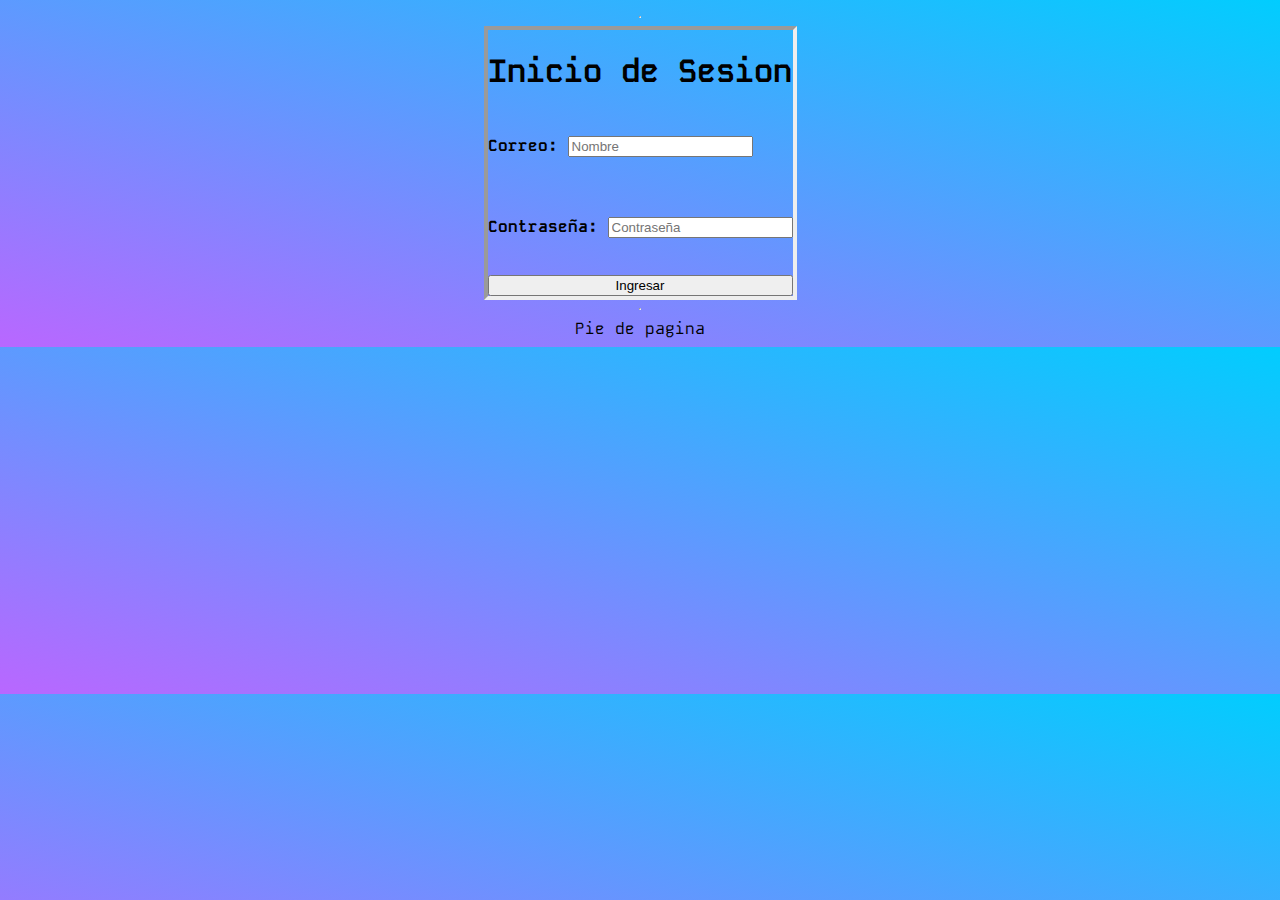
==== index.html @ 4c919260 "primera version de la tienda" ====
<!DOCTYPE html>
<html>
    <head>
        <title>trabajo Integrador</title>
        <meta charset="UTF-8">
       <link href="style.css" rel="stylesheet">
       <link rel="preconnect" href="https://fonts.googleapis.com">
<link rel="preconnect" href="https://fonts.gstatic.com" crossorigin>
<link href="https://fonts.googleapis.com/css2?family=Kode+Mono:wght@400..700&display=swap" rel="stylesheet">
    </head>

    <body id="iniciodesesion">
       
<hr>

<div class="container-sesion">
<div id="formulariodesesion">
        <form id="formulariodesesion" onsubmit="Validar()">
            <h1>Inicio de Sesion</h1>
            <h4>Correo: <input type="email" id="correo" name= "correo"  placeholder="Nombre" required></p></h4>

            <h4>Contraseña: <input type="password" id="contraseña" name="contraseña" placeholder="Contraseña" required></p></h4>
            <button type="submit">Ingresar</button>
        </form>
        
</div>
</div>
<script src="funciones.js"></script>
    </body>
    <hr>
    <footer>
        Pie de pagina
    </footer>


</html>
---- style.css ----
body {
    background: linear-gradient(to top right, #b967ff, #01cdfe);

    font-family: "Kode Mono", monospace;
    font-optical-sizing: auto;
    font-weight: weight;
    font-style: normal;
    
    justify-content: space-evenly;
    display:flex;
    flex-direction: column;
    align-items: center;
    
}

#formulariodesesion {
    margin:center;
    display:flex;
    flex-direction: column;
	align-items:center;
	flex-wrap:wrap;	
	display:grid;
	border-width:2px;
	 border-style: inset;

}
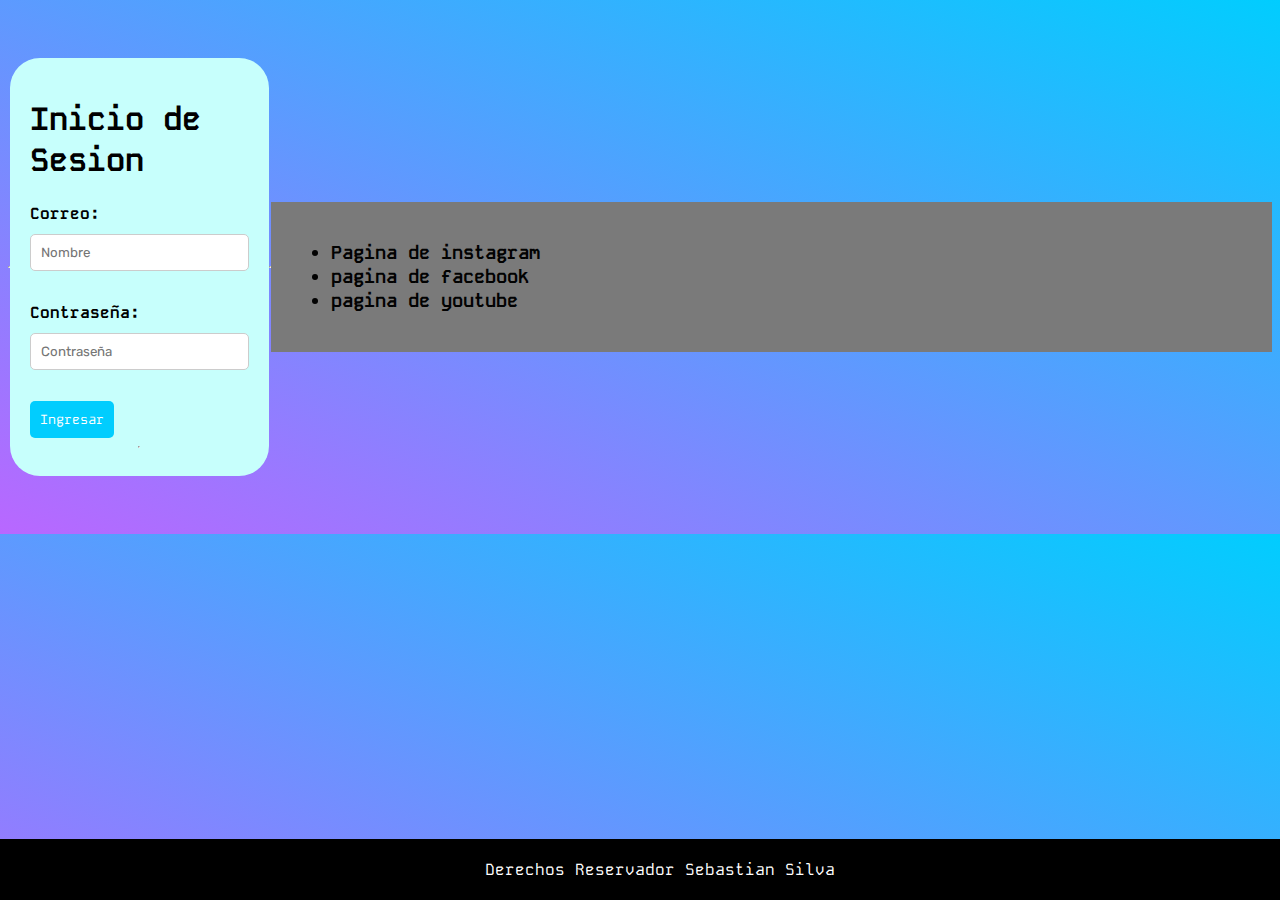
==== commit c148abb9: "cambios en el index y css" ====
--- a/index.html
+++ b/index.html
@@ -7,6 +7,9 @@
        <link rel="preconnect" href="https://fonts.googleapis.com">
 <link rel="preconnect" href="https://fonts.gstatic.com" crossorigin>
 <link href="https://fonts.googleapis.com/css2?family=Kode+Mono:wght@400..700&display=swap" rel="stylesheet">
+<link rel="preconnect" href="https://fonts.googleapis.com">
+<link rel="preconnect" href="https://fonts.gstatic.com" crossorigin>
+<link href="https://fonts.googleapis.com/css2?family=Rubik:ital,wght@0,300..900;1,300..900&display=swap" rel="stylesheet">
     </head>
 
     <body id="iniciodesesion">
@@ -15,21 +18,33 @@
 
 <div class="container-sesion">
 <div id="formulariodesesion">
-        <form id="formulariodesesion" onsubmit="Validar()">
+        <form onsubmit="Validar()">
             <h1>Inicio de Sesion</h1>
-            <h4>Correo: <input type="email" id="correo" name= "correo"  placeholder="Nombre" required></p></h4>
+            <h4>Correo: <input id="correo" type="email"  name= "correo"  placeholder="Nombre" required></h4>
 
-            <h4>Contraseña: <input type="password" id="contraseña" name="contraseña" placeholder="Contraseña" required></p></h4>
-            <button type="submit">Ingresar</button>
+            <h4>Contraseña: <input id="contraseña" type="password" name="contraseña" placeholder="Contraseña" required></h4>
+            <button id="ingresar" type="submit">Ingresar</button>
         </form>
-        
+        <hr>
 </div>
 </div>
 <script src="funciones.js"></script>
+<hr>
     </body>
-    <hr>
-    <footer>
-        Pie de pagina
+    <div class="informacionadicional">
+        <p>
+        <h3>
+            <ul>
+                <li>Pagina de instagram</li>
+                <li>pagina de facebook</li>
+                <li>pagina de youtube</li>
+            </ul>
+        </h3>
+        </p>
+    </div>
+  
+    <footer class="piedepagina">
+        Derechos Reservador Sebastian Silva
     </footer>
 
 
--- a/style.css
+++ b/style.css
@@ -6,22 +6,96 @@
     font-weight: weight;
     font-style: normal;
     
-    justify-content: space-evenly;
+    justify-content: space-between;
     display:flex;
-    flex-direction: column;
+    
     align-items: center;
+
+    margin:10;
     
 }
 
 #formulariodesesion {
-    margin:center;
-    display:flex;
+    margin:0;
+    display:grid;
     flex-direction: column;
 	align-items:center;
-	flex-wrap:wrap;	
-	display:grid;
-	border-width:2px;
-	 border-style: inset;
+	
+	border-width:6px;
+    border-radius:30px;
+     padding:20px;
+     background: rgb(199, 255, 252);
+
+     max-width:300px;
+     height: 90%;
+margin-top:50px;
+margin-bottom:50px;
+
+     
+     
+
+}
+#correo, #contraseña {
+    font-family: "Rubik", sans-serif;
+    padding: 10px;
+    margin: 10px 0;
+    border: 1px solid #ccc;
+    border-radius: 5px;
+    width: 100%;
+    box-sizing: border-box;
+}
+#correo:hover, #contraseña:hover{
+background-color: rgb(255, 142, 246);
+color:#333;
+}
+#correo:hover::placeholder, #contraseña:hover::placeholder{
+    
+    color:#000000;
+    }
+
+    button {
+        font-family: "Kode Mono", monospace; 
+        padding: 10px;
+        background-color: #01cdfe;
+        color: white;
+        border: none;
+        border-radius: 5px;
+        cursor:pointer;
+    }
+
+    .informacionadicional{
+        background-color: rgb(122, 122, 122);
+    color:rgb(2, 2, 2);
+    
+
+    width:100%;
+    padding:20px;
+   margin-top:20px;
+    
+    
+    grid-area: informacionadicional;
+
+
+    }
+.piedepagina {
+    background-color: black;
+    color:white;
+    
+    text-align: center;
+   
+    
+    width:100%;
+    padding:20px;
+   
+    
+    position:absolute;
+    bottom:0;
+    left:0;
+    right:0;
+
 
 }
 
+
+
+
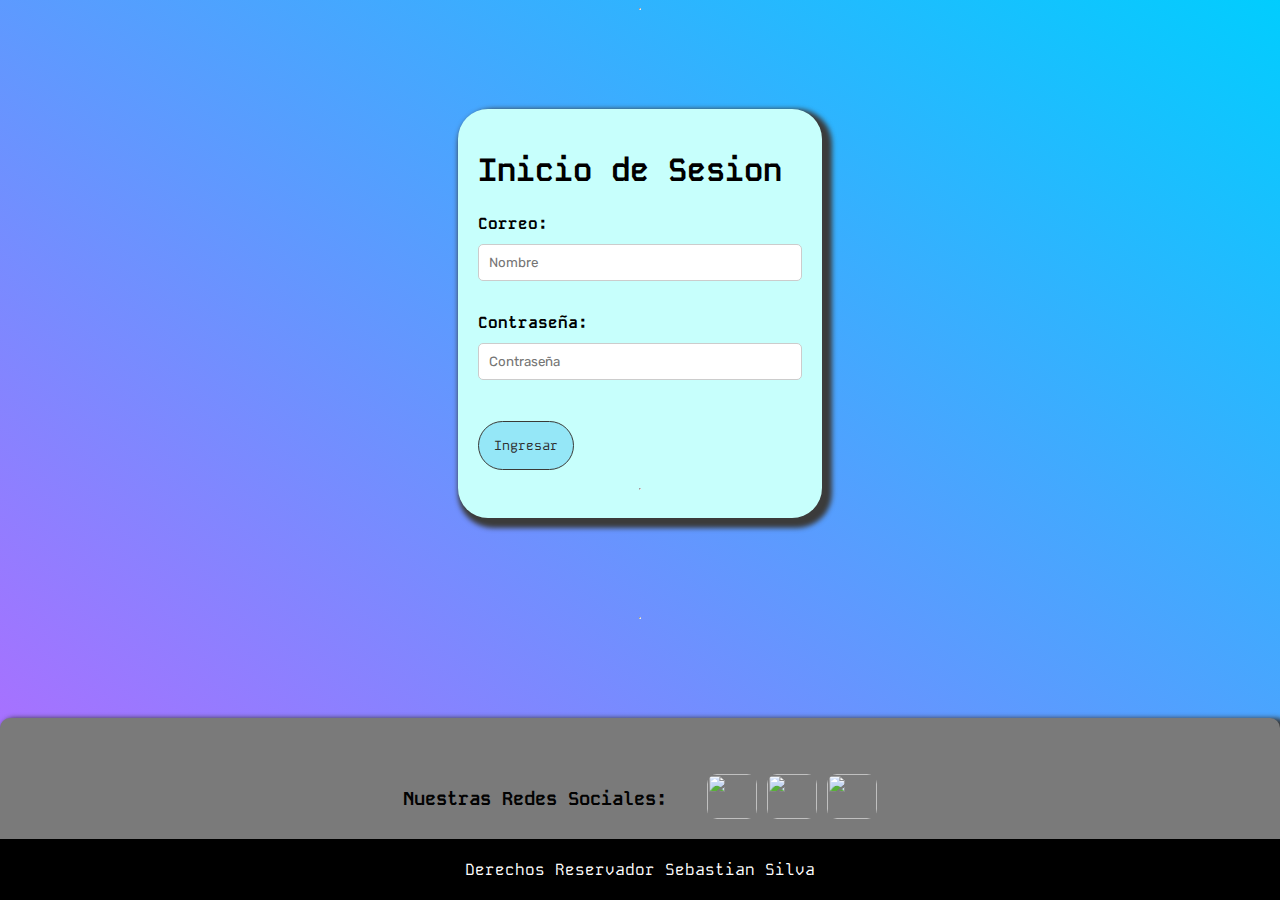
==== commit 943e8d96: "cambios en css para el inicio y la estructura de index" ====
--- a/index.html
+++ b/index.html
@@ -1,51 +1,57 @@
 <!DOCTYPE html>
 <html>
-    <head>
-        <title>trabajo Integrador</title>
-        <meta charset="UTF-8">
-       <link href="style.css" rel="stylesheet">
-       <link rel="preconnect" href="https://fonts.googleapis.com">
-<link rel="preconnect" href="https://fonts.gstatic.com" crossorigin>
-<link href="https://fonts.googleapis.com/css2?family=Kode+Mono:wght@400..700&display=swap" rel="stylesheet">
-<link rel="preconnect" href="https://fonts.googleapis.com">
-<link rel="preconnect" href="https://fonts.gstatic.com" crossorigin>
-<link href="https://fonts.googleapis.com/css2?family=Rubik:ital,wght@0,300..900;1,300..900&display=swap" rel="stylesheet">
-    </head>
 
-    <body id="iniciodesesion">
-       
-<hr>
+<head>
+    <title>trabajo Integrador</title>
+    <meta charset="UTF-8">
+    <link href="style.css" rel="stylesheet">
+    <link rel="preconnect" href="https://fonts.googleapis.com">
+    <link rel="preconnect" href="https://fonts.gstatic.com" crossorigin>
+    <link href="https://fonts.googleapis.com/css2?family=Kode+Mono:wght@400..700&display=swap" rel="stylesheet">
+    <link rel="preconnect" href="https://fonts.googleapis.com">
+    <link rel="preconnect" href="https://fonts.gstatic.com" crossorigin>
+    <link href="https://fonts.googleapis.com/css2?family=Rubik:ital,wght@0,300..900;1,300..900&display=swap" rel="stylesheet">
+</head>
 
-<div class="container-sesion">
-<div id="formulariodesesion">
-        <form onsubmit="Validar()">
-            <h1>Inicio de Sesion</h1>
-            <h4>Correo: <input id="correo" type="email"  name= "correo"  placeholder="Nombre" required></h4>
+<body id="iniciodesesion">
 
-            <h4>Contraseña: <input id="contraseña" type="password" name="contraseña" placeholder="Contraseña" required></h4>
-            <button id="ingresar" type="submit">Ingresar</button>
-        </form>
-        <hr>
-</div>
-</div>
-<script src="funciones.js"></script>
-<hr>
-    </body>
+    <hr>
+
+    <div class="container-sesion">
+        <div id="formulariodesesion">
+            <form onsubmit="Validar()">
+                <h1>Inicio de Sesion</h1>
+                <h4>Correo: <input id="correo" type="email" name="correo" placeholder="Nombre" required></h4>
+
+                <h4>Contraseña: <input id="contraseña" type="password" name="contraseña" placeholder="Contraseña"
+                        required></h4>
+                <button id="ingresar" type="submit">Ingresar</button>
+            </form>
+            <hr>
+        </div>
+    </div>
+
+    <hr>
+
     <div class="informacionadicional">
-        <p>
-        <h3>
-            <ul>
-                <li>Pagina de instagram</li>
-                <li>pagina de facebook</li>
-                <li>pagina de youtube</li>
-            </ul>
-        </h3>
-        </p>
+        
+        <h3>Nuestras Redes Sociales: </h3>
+   
+        <ul>
+            <a href ="https://www.instagram.com/unq_oficial/"><img id="iconoadicional" src="instagramicon.png"></a>
+            <a href="https://www.youtube.com/playlist?list=PLF9m_KuNIqsE69a3zf6g1i_yLt7GVsYJK"><img id="iconoadicional" src="youtubeicon.png"></a>
+            <a href="https://www.unq.edu.ar/"><img id="iconoadicional" src="logoquilmes.jpg"></a>
+        </ul>
+        
+
+      
     </div>
-  
+
     <footer class="piedepagina">
         Derechos Reservador Sebastian Silva
     </footer>
 
+    <script src="funciones.js"></script>
+</body>
 
 </html>--- a/style.css
+++ b/style.css
@@ -1,41 +1,48 @@
 body {
-    background: linear-gradient(to top right, #b967ff, #01cdfe);
-
+    background: url("fondoinicio.png"), linear-gradient(to top right, #b967ff, #01cdfe);
+background-size:cover, contain;
+background-position: center,center;
+background-repeat: no-repeat, no-repeat;
+    flex-direction: column;
     font-family: "Kode Mono", monospace;
     font-optical-sizing: auto;
     font-weight: weight;
     font-style: normal;
-    
+height: 100vh;
+width: 100vw;
     justify-content: space-between;
-    display:flex;
-    
+    display: flex;
+
     align-items: center;
 
-    margin:10;
-    
+    margin: 0;
+    padding:0;
+
 }
 
 #formulariodesesion {
-    margin:0;
-    display:grid;
+    margin: 20px 0;
+    display: grid;
     flex-direction: column;
-	align-items:center;
-	
-	border-width:6px;
-    border-radius:30px;
-     padding:20px;
-     background: rgb(199, 255, 252);
+    align-items: center;
 
-     max-width:300px;
-     height: 90%;
-margin-top:50px;
-margin-bottom:50px;
+    border-width: 6px;
+    border-radius: 30px;
+    padding: 20px;
+    background: rgb(199, 255, 252);
 
-     
-     
+    max-width: 400px;
+    height: auto;
+    margin-top: 20px;
+    margin-bottom: 20px;
 
+    box-shadow: 5px 5px 5px 5px rgb(59, 59, 59);
+    box-sizing: border-box;
 }
-#correo, #contraseña {
+
+#correo,
+#contraseña {
+    margin:10px 0;
     font-family: "Rubik", sans-serif;
     padding: 10px;
     margin: 10px 0;
@@ -44,58 +51,87 @@
     width: 100%;
     box-sizing: border-box;
 }
-#correo:hover, #contraseña:hover{
-background-color: rgb(255, 142, 246);
-color:#333;
+
+#correo:hover,
+#contraseña:hover {
+    background-color: rgb(255, 142, 246);
+    color: #333;
 }
-#correo:hover::placeholder, #contraseña:hover::placeholder{
-    
-    color:#000000;
-    }
 
-    button {
-        font-family: "Kode Mono", monospace; 
-        padding: 10px;
-        background-color: #01cdfe;
-        color: white;
-        border: none;
-        border-radius: 5px;
-        cursor:pointer;
-    }
+#correo:hover::placeholder,
+#contraseña:hover::placeholder {
 
-    .informacionadicional{
-        background-color: rgb(122, 122, 122);
-    color:rgb(2, 2, 2);
-    
+    color: #000000;
+}
 
-    width:100%;
-    padding:20px;
-   margin-top:20px;
-    
-    
-    grid-area: informacionadicional;
+#ingresar {
 
+    margin: 10px 0;
 
-    }
-.piedepagina {
-    background-color: black;
-    color:white;
-    
-    text-align: center;
+    font-family: "Rubik", sans-serif;
+    border-style: solid;
+    border-width: 1px;
+    font-family: "Kode Mono", monospace;
+    padding: 15px;
+    background-color: #81def5b9;
+    color: rgb(46, 46, 46);
+
+    cursor: pointer;
+    border-radius: 29px;
+    border-color: rgb(58, 58, 55);
+}
+
+.informacionadicional {
+
+    border-radius: 10px;
+    box-sizing: border-box;
+    background-color: rgb(122, 122, 122);
+    color: rgb(2, 2, 2);
+
+    justify-content: center;
+    align-items: center;
+    vertical-align: middle;
+    display: flex;
+
+    width: 100%;
+    padding: 40px;
+    margin-top: 20px;
+    max-width: 10;
+    margin-bottom: 20px;
    
-    
-    width:100%;
-    padding:20px;
-   
-    
-    position:absolute;
-    bottom:0;
-    left:0;
-    right:0;
+    left: 0px;
+    right: 0px;
+
+    position: relative;
+
+    box-shadow: 5px 5px 5px 5px rgb(59, 59, 59);
+    box-sizing: border-box;
 
 
 }
 
+.piedepagina {
+    margin-top: 20px;
+    background-color: black;
+    color: white;
+
+    text-align: center;
 
 
+    width: 100%;
+    padding: 20px;
 
+
+    position: absolute;
+    bottom: 0px;
+    left: 0px;
+    right: 0px;
+    box-sizing: border-box;
+
+}
+
+#iconoadicional {
+    width: 50px;
+    height:45px ;
+    border-radius: 10px;
+}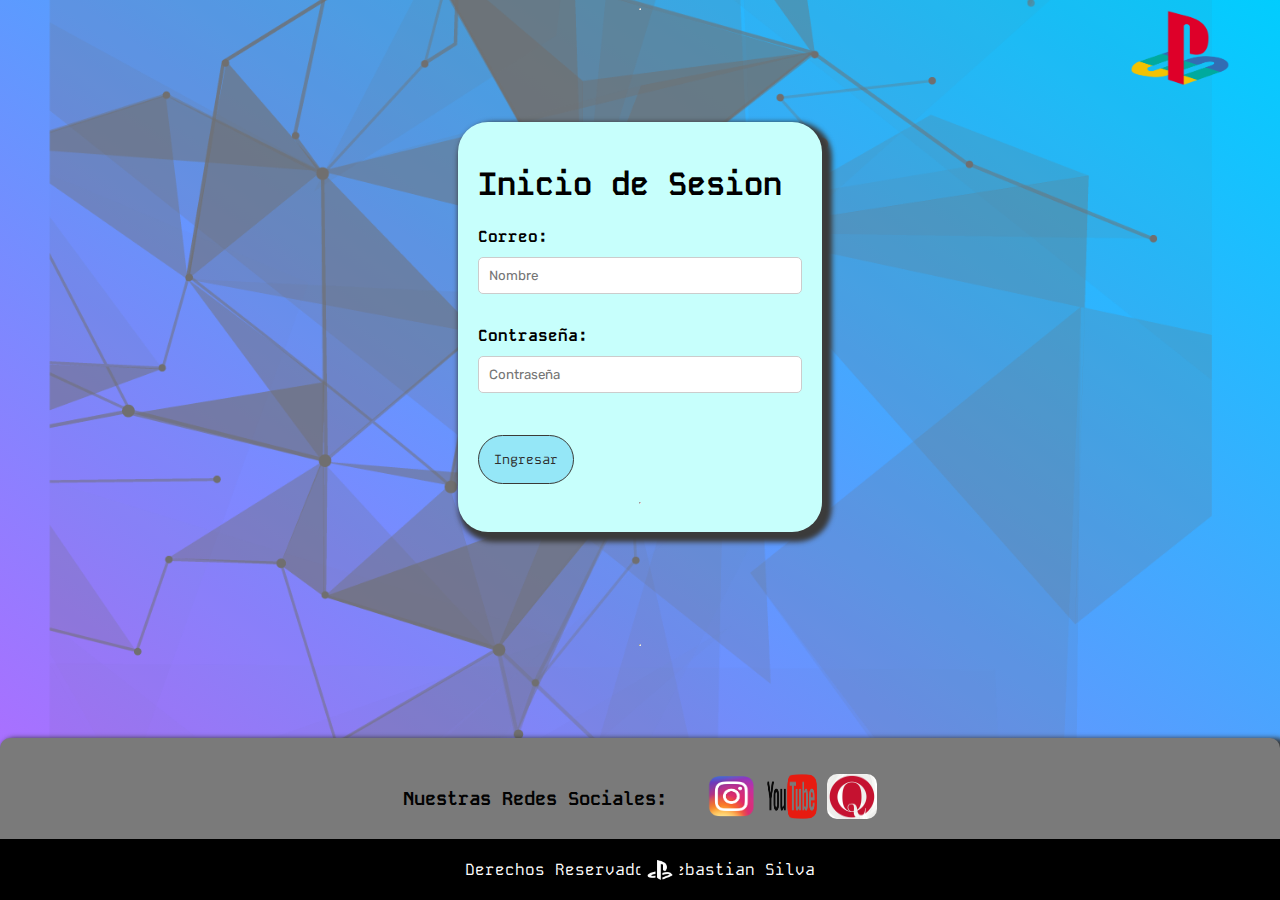
==== commit 456dc772: "pagina casi terminada, casi la perdemos" ====
--- a/index.html
+++ b/index.html
@@ -14,7 +14,7 @@
 </head>
 
 <body id="iniciodesesion">
-
+<img id="principallogo"src="logoprincipal.png">
     <hr>
 
     <div class="container-sesion">
@@ -48,7 +48,7 @@
     </div>
 
     <footer class="piedepagina">
-        Derechos Reservador Sebastian Silva
+        Derechos Reservador Sebastian Silva<img id="logofooter"src="playstationlogofooter.png">
     </footer>
 
     <script src="funciones.js"></script>
--- a/style.css
+++ b/style.css
@@ -1,137 +1,193 @@
-body {
-    background: url("fondoinicio.png"), linear-gradient(to top right, #b967ff, #01cdfe);
-background-size:cover, contain;
-background-position: center,center;
-background-repeat: no-repeat, no-repeat;
-    flex-direction: column;
-    font-family: "Kode Mono", monospace;
-    font-optical-sizing: auto;
-    font-weight: weight;
-    font-style: normal;
-height: 100vh;
-width: 100vw;
-    justify-content: space-between;
-    display: flex;
-
-    align-items: center;
-
-    margin: 0;
-    padding:0;
-
-}
-
-#formulariodesesion {
-    margin: 20px 0;
-    display: grid;
-    flex-direction: column;
-    align-items: center;
-
-    border-width: 6px;
-    border-radius: 30px;
-    padding: 20px;
-    background: rgb(199, 255, 252);
-
-    max-width: 400px;
-    height: auto;
-    margin-top: 20px;
-    margin-bottom: 20px;
-
-    box-shadow: 5px 5px 5px 5px rgb(59, 59, 59);
-    box-sizing: border-box;
-}
-
-#correo,
-#contraseña {
-    margin:10px 0;
-    font-family: "Rubik", sans-serif;
-    padding: 10px;
-    margin: 10px 0;
-    border: 1px solid #ccc;
-    border-radius: 5px;
-    width: 100%;
-    box-sizing: border-box;
-}
-
-#correo:hover,
-#contraseña:hover {
-    background-color: rgb(255, 142, 246);
-    color: #333;
-}
-
-#correo:hover::placeholder,
-#contraseña:hover::placeholder {
-
-    color: #000000;
-}
-
-#ingresar {
-
-    margin: 10px 0;
-
-    font-family: "Rubik", sans-serif;
-    border-style: solid;
-    border-width: 1px;
-    font-family: "Kode Mono", monospace;
-    padding: 15px;
-    background-color: #81def5b9;
-    color: rgb(46, 46, 46);
-
-    cursor: pointer;
-    border-radius: 29px;
-    border-color: rgb(58, 58, 55);
-}
-
-.informacionadicional {
-
-    border-radius: 10px;
-    box-sizing: border-box;
-    background-color: rgb(122, 122, 122);
-    color: rgb(2, 2, 2);
-
-    justify-content: center;
-    align-items: center;
-    vertical-align: middle;
-    display: flex;
-
-    width: 100%;
-    padding: 40px;
-    margin-top: 20px;
-    max-width: 10;
-    margin-bottom: 20px;
-   
-    left: 0px;
-    right: 0px;
-
-    position: relative;
-
-    box-shadow: 5px 5px 5px 5px rgb(59, 59, 59);
-    box-sizing: border-box;
-
-
-}
-
-.piedepagina {
-    margin-top: 20px;
-    background-color: black;
-    color: white;
-
-    text-align: center;
-
-
-    width: 100%;
-    padding: 20px;
-
-
-    position: absolute;
-    bottom: 0px;
-    left: 0px;
-    right: 0px;
-    box-sizing: border-box;
-
-}
-
-#iconoadicional {
-    width: 50px;
-    height:45px ;
-    border-radius: 10px;
-}+body {
+    background: url("fondoinicio.png"), linear-gradient(to top right, #b967ff, #01cdfe);
+    background-size: cover, contain;
+    background-position: center, center;
+    background-repeat: no-repeat, no-repeat;
+    flex-direction: column;
+    font-family: "Kode Mono", monospace;
+    font-optical-sizing: auto;
+    font-weight: weight;
+    font-style: normal;
+    height: 100vh;
+    width: 100vw;
+    justify-content: space-between;
+    display: flex;
+
+    align-items: center;
+
+    margin: 0;
+    padding: 0;
+
+}
+
+#formulariodesesion {
+    margin: 20px 0;
+    display: grid;
+    flex-direction: column;
+    align-items: center;
+
+    border-width: 6px;
+    border-radius: 30px;
+    padding: 20px;
+    background: rgb(199, 255, 252);
+
+    max-width: 400px;
+    height: auto;
+    margin-top: 20px;
+    margin-bottom: 20px;
+
+    box-shadow: 5px 5px 5px 5px rgb(59, 59, 59);
+    box-sizing: border-box;
+}
+
+#correo,
+#contraseña {
+    margin: 10px 0;
+    font-family: "Rubik", sans-serif;
+    padding: 10px;
+    margin: 10px 0;
+    border: 1px solid #ccc;
+    border-radius: 5px;
+    width: 100%;
+    box-sizing: border-box;
+}
+
+#correo:hover,
+#contraseña:hover {
+    background-color: rgb(255, 142, 246);
+    color: #333;
+}
+
+#correo:hover::placeholder,
+#contraseña:hover::placeholder {
+
+    color: #000000;
+}
+
+#ingresar {
+
+    margin: 10px 0;
+
+    font-family: "Rubik", sans-serif;
+    border-style: solid;
+    border-width: 1px;
+    font-family: "Kode Mono", monospace;
+    padding: 15px;
+    background-color: #81def5b9;
+    color: rgb(46, 46, 46);
+
+    cursor: pointer;
+    border-radius: 29px;
+    border-color: rgb(58, 58, 55);
+}
+
+.informacionadicional {
+
+    border-radius: 10px;
+    box-sizing: border-box;
+    background-color: rgb(122, 122, 122);
+    color: rgb(2, 2, 2);
+
+    justify-content: center;
+    align-items: center;
+    vertical-align: middle;
+    display: flex;
+
+    width: 100%;
+    padding: 20px;
+    margin-top: 20px;
+    max-width: 10;
+    margin-bottom: 20px;
+bottom:20px;
+    left: 0px;
+    right: 0px;
+
+    position: relative;
+
+    box-shadow: 5px 5px 5px 5px rgb(59, 59, 59);
+    box-sizing: border-box;
+
+
+}
+
+.piedepagina {
+    margin-top: 20px;
+    background-color: black;
+    color: white;
+
+    text-align: center;
+
+
+    width: 100%;
+    padding: 20px;
+
+
+    position: absolute;
+    bottom: 0px;
+    left: 0px;
+    right: 0px;
+    box-sizing: border-box;
+
+}
+
+#iconoadicional {
+    width: 50px;
+    height: 45px;
+    border-radius: 10px;
+}
+
+#imagen1 {
+    height: 250px;
+    width: 250px;
+
+}
+
+#imagen2 {
+    height: 250px;
+    width: 250px;
+
+}
+
+#imagen3 {
+    height: 250px;
+    width: 250px;
+
+}
+
+#imagen4 {
+    height: 250px;
+    width: 185px;
+
+}
+
+#imagen5 {
+    height: 250px;
+    width: 250px;
+
+}
+
+#imagen6 {
+    height: 250px;
+    width: 250px;
+
+}
+
+.producto {
+    padding: 5px;
+    border-style: solid;
+    border-color: #000000;
+    font-family: Arial, Helvetica, sans-serif;
+}
+#principallogo {
+    width:100px;
+    position:absolute;
+    right:50px;
+    top:10px;
+}
+#logofooter {
+    width:40px;
+    position:absolute;
+    right:600px;
+    bottom:10px;
+
+}
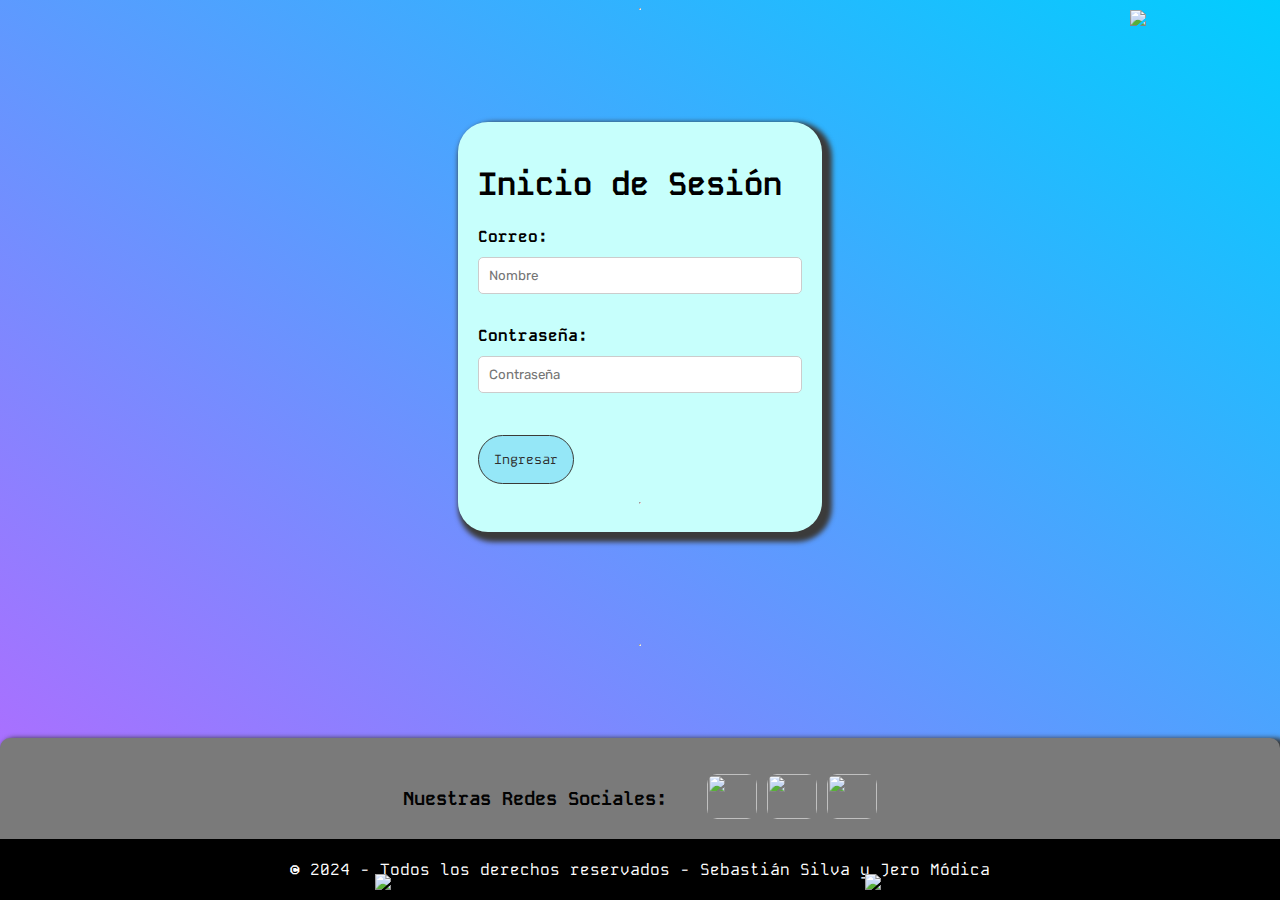
==== commit cec028be: "Sucio y Desprolijo (Pero mayormente Funcional)" ====
--- a/index.html
+++ b/index.html
@@ -1,57 +1,59 @@
-<!DOCTYPE html>
-<html>
-
-<head>
-    <title>trabajo Integrador</title>
-    <meta charset="UTF-8">
-    <link href="style.css" rel="stylesheet">
-    <link rel="preconnect" href="https://fonts.googleapis.com">
-    <link rel="preconnect" href="https://fonts.gstatic.com" crossorigin>
-    <link href="https://fonts.googleapis.com/css2?family=Kode+Mono:wght@400..700&display=swap" rel="stylesheet">
-    <link rel="preconnect" href="https://fonts.googleapis.com">
-    <link rel="preconnect" href="https://fonts.gstatic.com" crossorigin>
-    <link href="https://fonts.googleapis.com/css2?family=Rubik:ital,wght@0,300..900;1,300..900&display=swap" rel="stylesheet">
-</head>
-
-<body id="iniciodesesion">
-<img id="principallogo"src="logoprincipal.png">
-    <hr>
-
-    <div class="container-sesion">
-        <div id="formulariodesesion">
-            <form onsubmit="Validar()">
-                <h1>Inicio de Sesion</h1>
-                <h4>Correo: <input id="correo" type="email" name="correo" placeholder="Nombre" required></h4>
-
-                <h4>Contraseña: <input id="contraseña" type="password" name="contraseña" placeholder="Contraseña"
-                        required></h4>
-                <button id="ingresar" type="submit">Ingresar</button>
-            </form>
-            <hr>
-        </div>
-    </div>
-
-    <hr>
-
-    <div class="informacionadicional">
-        
-        <h3>Nuestras Redes Sociales: </h3>
-   
-        <ul>
-            <a href ="https://www.instagram.com/unq_oficial/"><img id="iconoadicional" src="instagramicon.png"></a>
-            <a href="https://www.youtube.com/playlist?list=PLF9m_KuNIqsE69a3zf6g1i_yLt7GVsYJK"><img id="iconoadicional" src="youtubeicon.png"></a>
-            <a href="https://www.unq.edu.ar/"><img id="iconoadicional" src="logoquilmes.jpg"></a>
-        </ul>
-        
-
-      
-    </div>
-
-    <footer class="piedepagina">
-        Derechos Reservador Sebastian Silva<img id="logofooter"src="playstationlogofooter.png">
-    </footer>
-
-    <script src="funciones.js"></script>
-</body>
-
+<!DOCTYPE html>
+<html>
+
+<head>
+    <title>Inicio de Sesión</title>
+    <meta charset="UTF-8">
+    <link href="style.css" rel="stylesheet">
+    <link rel="preconnect" href="https://fonts.googleapis.com">
+    <link rel="preconnect" href="https://fonts.gstatic.com" crossorigin>
+    <link href="https://fonts.googleapis.com/css2?family=Kode+Mono:wght@400..700&display=swap" rel="stylesheet">
+    <link rel="preconnect" href="https://fonts.googleapis.com">
+    <link rel="preconnect" href="https://fonts.gstatic.com" crossorigin>
+    <link href="https://fonts.googleapis.com/css2?family=Rubik:ital,wght@0,300..900;1,300..900&display=swap" rel="stylesheet">
+</head>
+
+<body id="iniciodesesion">
+<img id="principallogo"src="imagenes/logoprincipal.png">
+    <hr>
+
+    <div class="container-sesion">
+        <div id="formulariodesesion">
+            <form onsubmit="Validar()">
+                <h1>Inicio de Sesión</h1>
+                <h4>Correo: <input id="correo" type="email" name="correo" placeholder="Nombre" required></h4>
+
+                <h4>Contraseña: <input id="contraseña" type="password" name="contraseña" placeholder="Contraseña"
+                        required></h4>
+                <button id="ingresar" type="submit">Ingresar</button>
+            </form>
+            <hr>
+        </div>
+    </div>
+
+    <hr>
+
+    <div class="informacionadicional">
+        
+        <h3>Nuestras Redes Sociales: </h3>
+   
+        <ul>
+            <a href ="https://www.instagram.com/unq_oficial/"><img id="iconoadicional" src="imagenes/instagramicon.png"></a>
+            <a href="https://www.youtube.com/playlist?list=PLF9m_KuNIqsE69a3zf6g1i_yLt7GVsYJK"><img id="iconoadicional" src="imagenes/youtubeicon.png"></a>
+            <a href="https://www.unq.edu.ar/"><img id="iconoadicional" src="imagenes/logoquilmes.jpg"></a>
+        </ul>
+        
+
+      
+    </div>
+
+    <footer class="piedepagina">
+        <img id="logofooter1"src="imagenes/playstationlogofooter.png">
+        © 2024 - Todos los derechos reservados - Sebastián Silva y Jero Módica
+        <img id="logofooter"src="imagenes/playstationlogofooter.png">
+    </footer>
+
+    <script src="funciones.js"></script>
+</body>
+
 </html>--- a/style.css
+++ b/style.css
@@ -1,8 +1,10 @@
 body {
-    background: url("fondoinicio.png"), linear-gradient(to top right, #b967ff, #01cdfe);
+    background: url("imagenes/fondo1.png"),
+        repeating-linear-gradient(to top right, #b967ff, #01cdfe);
+
     background-size: cover, contain;
     background-position: center, center;
-    background-repeat: no-repeat, no-repeat;
+    background-repeat: repeat, no-repeat;
     flex-direction: column;
     font-family: "Kode Mono", monospace;
     font-optical-sizing: auto;
@@ -98,7 +100,7 @@
     margin-top: 20px;
     max-width: 10;
     margin-bottom: 20px;
-bottom:20px;
+    bottom: 20px;
     left: 0px;
     right: 0px;
 
@@ -173,21 +175,101 @@
 }
 
 .producto {
-    padding: 5px;
-    border-style: solid;
+
+    border-style: solid;
+    border-radius: 10px;
     border-color: #000000;
     font-family: Arial, Helvetica, sans-serif;
 }
+
+#navegacion {
+    font-family: Arial, Helvetica, sans-serif;
+    background-color: #a0e4f5;
+    border-style: solid;
+    border-width: 2px;
+    
+
+}
+
 #principallogo {
-    width:100px;
-    position:absolute;
-    right:50px;
-    top:10px;
-}
+    width: 100px;
+    position: absolute;
+    right: 50px;
+    top: 10px;
+}
+
+
+
 #logofooter {
-    width:40px;
-    position:absolute;
-    right:600px;
-    bottom:10px;
-
-}
+    width: 40px;
+    position: absolute;
+    right: 375px;
+    bottom: 10px;
+
+}
+
+#logofooter1 {
+    width: 40px;
+    position: absolute;
+    left: 375px;
+    bottom: 10px;
+
+}
+
+.container {
+    display: grid;
+    grid-template-rows: 1fr 1fr;
+    grid-template-columns: 1fr 1fr 1fr;
+    column-gap: 5px;
+    row-gap: 5px;
+    margin: 5px;
+    background-color: #f6f6f0;
+}
+
+.is-button {
+    border-style: solid;
+    border-color: #000000;
+    border-radius: 5px;
+    background-color: rgb(246, 246, 12);
+    color: #000000;
+    font-family: Arial, Helvetica, sans-serif;
+}
+
+#purchaseForm {
+    background-color:whitesmoke;
+    border-style: solid;
+    border-color: #333;
+    border-radius: 10px;
+}
+
+.cabecera {
+    border-style: solid;
+    border-width: 2px;
+    border-radius: 5px;
+    background-color: #ffffff;
+    box-shadow: 5px 5px 5px 5px rgb(46, 46, 46);
+    font-family: Arial, Helvetica, sans-serif;
+    position: absolute;
+    margin-top: 5px;
+}
+
+.comentarios {
+    background-color: #38d7fb;
+    border-style: dashed;
+    border-color: #000000;
+    border-radius: 5px;
+}
+
+.formulario-de-compras {
+    position: absolute;
+    margin-top: 100px;
+    font-family: Arial, Helvetica, sans-serif;
+    
+}
+
+#tituloForm {
+    border-style: solid;
+    border-radius: 5px;
+    border-color: #333;
+    background-color: #ffffff;
+}